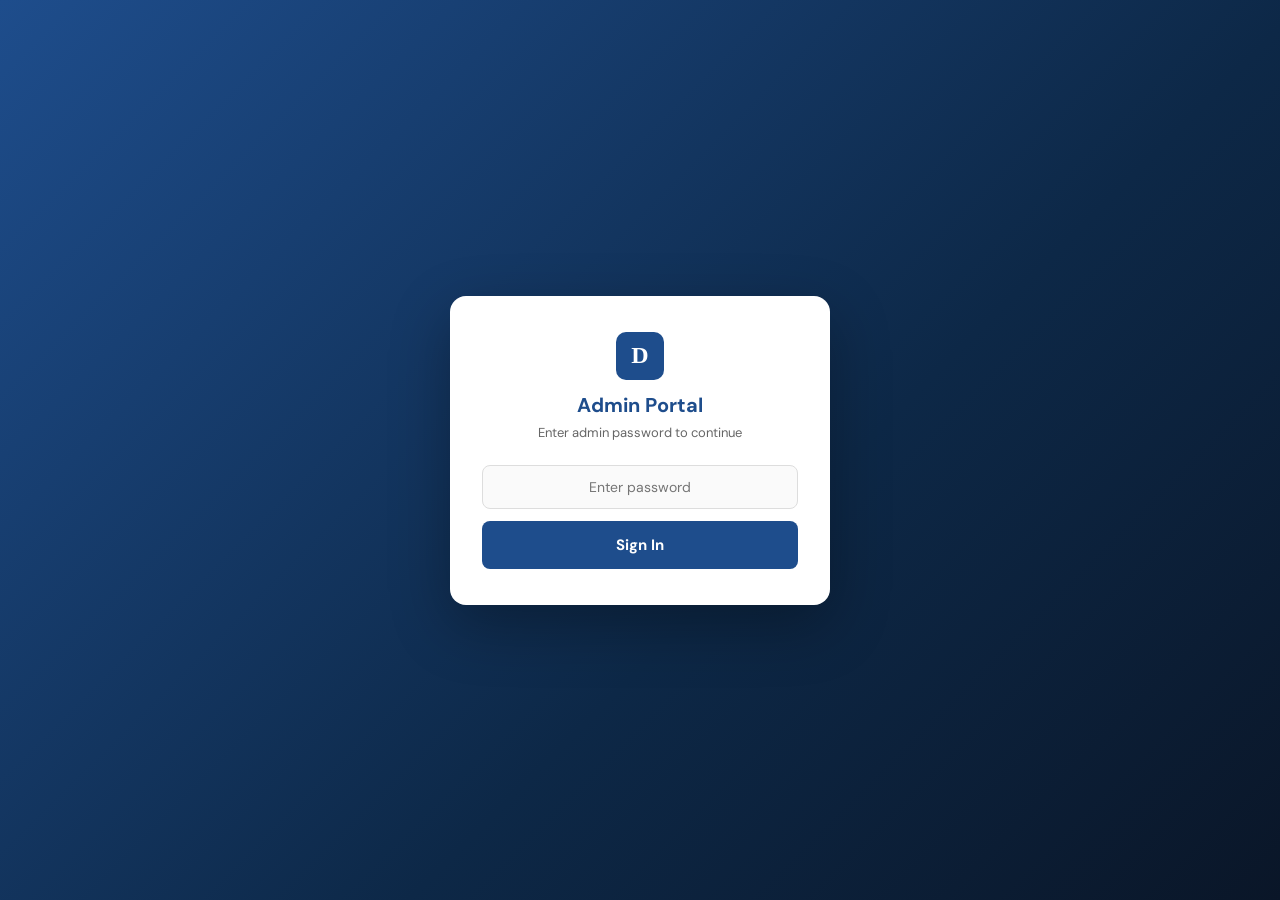
==== admin.html @ 24eaf9ef "Update GT_TOKEN in admin.html Replaced placeholder GT_TOKEN with actual token." ====
<!DOCTYPE html>
<html lang="en">
<head>
  <meta charset="UTF-8" />
  <meta name="viewport" content="width=device-width, initial-scale=1.0" />
  <title>DePaul Slot Booking — Admin</title>
  <link href="https://fonts.googleapis.com/css2?family=DM+Sans:wght@400;500;600;700&display=swap" rel="stylesheet" />
  <style>
    :root {
      --blue: #1E4D8C;
      --blue-dark: #0d2847;
      --blue-light: #e8f0fe;
      --green: #d7f0d7;
      --green-accent: #2e7d32;
      --red: #ffcdd2;
      --red-dark: #c62828;
      --mine: #bbdefb;
      --mine-dark: #1565c0;
      --bg: #f0f2f5;
      --card: #fff;
      --text: #1a1a2e;
      --muted: #666;
      --border: #e0e0e0;
    }
    * { margin: 0; padding: 0; box-sizing: border-box }
    body {
      font-family: 'DM Sans', sans-serif;
      background: var(--bg);
      color: var(--text);
      min-height: 100vh;
    }
    #login-screen {
      display: flex;
      min-height: 100vh;
      align-items: center;
      justify-content: center;
      background: linear-gradient(135deg, var(--blue) 0%, var(--blue-dark) 60%, #0a1628 100%);
      padding: 24px;
    }
    #login-screen .card {
      background: var(--card);
      border-radius: 16px;
      padding: 36px 32px;
      width: 100%;
      max-width: 380px;
      box-shadow: 0 20px 60px rgba(0,0,0,.3);
      text-align: center;
    }
    #login-screen .logo-icon {
      width: 48px; height: 48px;
      background: var(--blue);
      border-radius: 10px;
      display: flex; align-items: center; justify-content: center;
      font-size: 24px; font-weight: 700; color: #fff;
      font-family: Georgia, serif;
      margin: 0 auto 12px;
    }
    #login-screen h1 { font-size: 20px; color: var(--blue); margin-bottom: 6px; }
    #login-screen .sub { font-size: 13px; color: var(--muted); margin-bottom: 24px; }
    #login-screen input {
      width: 100%; padding: 12px 14px; font-size: 14px;
      border: 1px solid #ddd; border-radius: 8px;
      font-family: inherit; background: #fafafa;
      outline: none; text-align: center;
      margin-bottom: 12px;
    }
    #login-screen input:focus { border-color: var(--blue); background: #fff; }
    #login-screen .error { color: var(--red-dark); font-size: 12px; display: none; margin-bottom: 12px; }
    #login-screen .btn {
      width: 100%; padding: 14px 24px; font-size: 15px; font-weight: 700;
      border: none; border-radius: 8px; cursor: pointer; font-family: inherit;
      color: #fff; background: var(--blue); transition: background .2s;
    }
    #login-screen .btn:hover { background: var(--blue-dark); }
    #admin-app { display: none; }
    #admin-app.active { display: block; }
    .admin-header {
      background: var(--blue); color: #fff; padding: 16px 24px;
      display: flex; align-items: center; justify-content: space-between;
    }
    .admin-header .logo-row { display: flex; align-items: center; gap: 12px; }
    .admin-header .logo-icon {
      width: 36px; height: 36px; background: rgba(255,255,255,.15);
      border-radius: 8px; display: flex; align-items: center; justify-content: center;
      font-size: 18px; font-weight: 700; font-family: Georgia, serif;
    }
    .admin-header h1 { font-size: 16px; font-weight: 700; }
    .admin-header .right { display: flex; align-items: center; gap: 16px; }
    .admin-header .logout {
      background: rgba(255,255,255,.15); border: 1px solid rgba(255,255,255,.3);
      color: #fff; padding: 6px 14px; border-radius: 6px;
      font-size: 13px; cursor: pointer; font-family: inherit; font-weight: 600;
      transition: background .2s;
    }
    .admin-header .logout:hover { background: rgba(255,255,255,.25); }
    .tabs {
      background: #fff; border-bottom: 1px solid var(--border);
      display: flex; padding: 0 24px;
    }
    .tab {
      padding: 14px 20px; font-size: 14px; font-weight: 600;
      color: var(--muted); cursor: pointer; border-bottom: 2px solid transparent;
      transition: all .15s;
    }
    .tab:hover { color: var(--blue); }
    .tab.active { color: var(--blue); border-bottom-color: var(--blue); }
    .tab-content { display: none; padding: 24px; }
    .tab-content.active { display: block; }
    .stats-grid {
      display: grid; grid-template-columns: repeat(auto-fit, minmax(180px, 1fr));
      gap: 16px; margin-bottom: 24px;
    }
    .stat-card {
      background: #fff; border-radius: 12px; padding: 20px;
      box-shadow: 0 2px 8px rgba(0,0,0,.06);
    }
    .stat-card .stat-label { font-size: 12px; color: var(--muted); font-weight: 600; text-transform: uppercase; letter-spacing: .5px; }
    .stat-card .stat-value { font-size: 28px; font-weight: 700; color: var(--blue); margin-top: 4px; }
    .stat-card .stat-sub { font-size: 11px; color: var(--muted); margin-top: 4px; }
    .card-panel { background: #fff; border-radius: 12px; padding: 20px; box-shadow: 0 2px 8px rgba(0,0,0,.06); margin-bottom: 24px; }
    .card-panel h2 { font-size: 15px; font-weight: 700; color: var(--text); margin-bottom: 16px; }
    .booking-item {
      display: flex; justify-content: space-between; align-items: center;
      padding: 12px 0; border-bottom: 1px solid #f0f0f0;
    }
    .booking-item:last-child { border-bottom: none; }
    .booking-item .info { display: flex; flex-direction: column; gap: 2px; }
    .booking-item .bname { font-size: 14px; font-weight: 600; color: var(--text); }
    .booking-item .bdetail { font-size: 12px; color: var(--muted); }
    .booking-item .badge {
      padding: 4px 10px; border-radius: 20px; font-size: 11px; font-weight: 600;
      background: var(--blue-light); color: var(--blue);
    }
    .table-wrap { background: #fff; border-radius: 12px; box-shadow: 0 2px 8px rgba(0,0,0,.06); overflow: hidden; }
    .table-header {
      padding: 16px 20px; border-bottom: 1px solid var(--border);
      display: flex; justify-content: space-between; align-items: center;
      flex-wrap: wrap; gap: 12px;
    }
    .table-header h2 { font-size: 15px; font-weight: 700; }
    .table-actions { display: flex; gap: 10px; flex-wrap: wrap; }
    .table-actions button {
      padding: 8px 14px; font-size: 12px; font-weight: 600;
      border: 1px solid var(--border); border-radius: 6px;
      background: #fff; cursor: pointer; font-family: inherit;
      display: flex; align-items: center; gap: 6px;
      transition: all .15s;
    }
    .table-actions button:hover { border-color: var(--blue); color: var(--blue); }
    .search-bar {
      padding: 12px 20px; border-bottom: 1px solid var(--border);
      display: flex; align-items: center; gap: 10px;
    }
    .search-bar input {
      flex: 1; min-width: 200px; padding: 8px 12px; font-size: 13px;
      border: 1px solid var(--border); border-radius: 6px;
      font-family: inherit; outline: none;
    }
    .search-bar input:focus { border-color: var(--blue); }
    table { width: 100%; border-collapse: collapse; min-width: 700px; }
    thead th {
      text-align: left; padding: 10px 16px; font-size: 11px; font-weight: 700;
      color: var(--muted); text-transform: uppercase; letter-spacing: .5px;
      background: #f8f9fb; border-bottom: 1px solid var(--border);
    }
    tbody tr:hover { background: #f8f9fb; }
    tbody td { padding: 12px 16px; font-size: 13px; border-bottom: 1px solid #f0f0f0; vertical-align: top; }
    tbody tr:last-child td { border-bottom: none; }
    .row-actions { display: flex; gap: 6px; }
    .row-actions button {
      padding: 4px 8px; font-size: 11px; font-weight: 600;
      border: 1px solid var(--border); border-radius: 4px;
      cursor: pointer; font-family: inherit; background: #fff;
      transition: all .15s;
    }
    .row-actions .edit-btn:hover { border-color: var(--blue); color: var(--blue); }
    .row-actions .del-btn { color: var(--red-dark); }
    .row-actions .del-btn:hover { border-color: var(--red-dark); background: var(--red); }
    .modal-overlay {
      position: fixed; inset: 0; background: rgba(0,0,0,.4);
      display: none; align-items: center; justify-content: center;
      z-index: 100; padding: 24px;
    }
    .modal-overlay.on { display: flex; }
    .modal {
      background: #fff; border-radius: 12px; padding: 24px;
      width: 100%; max-width: 480px; box-shadow: 0 20px 60px rgba(0,0,0,.2);
      max-height: 90vh; overflow-y: auto;
    }
    .modal h2 { font-size: 16px; font-weight: 700; color: var(--blue); margin-bottom: 16px; }
    .modal .field { margin-bottom: 12px; }
    .modal .field label { display: block; font-size: 12px; font-weight: 600; color: #444; margin-bottom: 4px; }
    .modal .field input, .modal .field textarea, .modal .field select {
      width: 100%; padding: 10px 12px; font-size: 13px;
      border: 1px solid #ddd; border-radius: 6px;
      font-family: inherit; outline: none; background: #fafafa;
    }
    .modal .field input:focus, .modal .field textarea:focus, .modal .field select:focus { border-color: var(--blue); background: #fff; }
    .modal-btns { display: flex; gap: 8px; margin-top: 16px; }
    .modal-btns .btn {
      flex: 1; padding: 10px; font-size: 13px; font-weight: 700;
      border: none; border-radius: 6px; cursor: pointer; font-family: inherit;
      transition: background .2s;
    }
    .modal-btns .btn-primary { background: var(--blue); color: #fff; }
    .modal-btns .btn-primary:hover { background: var(--blue-dark); }
    .modal-btns .btn-cancel { background: #f0f0f0; color: var(--text); }
    .modal-btns .btn-cancel:hover { background: #e0e0e0; }
    .loading-overlay {
      position: fixed; inset: 0; background: rgba(240,242,245,.92);
      display: none; align-items: center; justify-content: center;
      z-index: 200; flex-direction: column; gap: 12px;
    }
    .loading-overlay.on { display: flex; }
    .spinner {
      width: 36px; height: 36px;
      border: 3px solid #ddd; border-top-color: var(--blue);
      border-radius: 50%; animation: spin .6s linear infinite;
    }
    .loading-text { font-size: 13px; color: var(--muted); }
    @keyframes spin { to { transform: rotate(360deg); } }
    .toast {
      position: fixed; bottom: 24px; left: 50%; transform: translateX(-50%);
      background: #333; color: #fff; padding: 12px 24px;
      border-radius: 8px; font-size: 13px; z-index: 300;
      display: none;
    }
    .avail-grid {
      display: grid; grid-template-columns: repeat(auto-fit, minmax(200px, 1fr));
      gap: 16px;
    }
    .avail-card {
      background: #fff; border-radius: 12px; padding: 16px;
      box-shadow: 0 2px 8px rgba(0,0,0,.06);
    }
    .avail-card h3 { font-size: 14px; font-weight: 700; margin-bottom: 12px; color: var(--blue); }
    .slot-toggle { display: flex; justify-content: space-between; align-items: center; padding: 6px 0; border-bottom: 1px solid #f0f0f0; }
    .slot-toggle:last-child { border-bottom: none; }
    .slot-toggle .slot-time { font-size: 12px; font-weight: 600; }
    .empty-state {
      text-align: center; padding: 40px; color: var(--muted);
      font-size: 13px;
    }
    .taken-name { font-size: 11px; color: var(--red-dark); font-weight: 600; }
    .open-label { font-size: 11px; color: var(--green-accent); }
    @media(max-width: 600px) {
      .table-header { flex-direction: column; align-items: flex-start; }
      .stats-grid { grid-template-columns: repeat(2, 1fr); }
    }
  </style>
</head>
<body>

  <!-- Login Screen -->
  <div id="login-screen">
    <div class="card">
      <div class="logo-icon">D</div>
      <h1>Admin Portal</h1>
      <p class="sub">Enter admin password to continue</p>
      <input type="password" id="admin-pass" placeholder="Enter password" onkeydown="if(event.key==='Enter')attemptLogin()" />
      <div class="error" id="login-error">Incorrect password. Try again.</div>
      <button class="btn" onclick="attemptLogin()">Sign In</button>
    </div>
  </div>

  <!-- Admin App -->
  <div id="admin-app">
    <div class="admin-header">
      <div class="logo-row">
        <div class="logo-icon">D</div>
        <h1>DePaul Slot Booking — Admin</h1>
      </div>
      <div class="right">
        <button class="logout" onclick="logout()">Sign Out</button>
      </div>
    </div>

    <div class="tabs">
      <div class="tab active" onclick="switchTab('overview')">Overview</div>
      <div class="tab" onclick="switchTab('bookings')">Bookings</div>
      <div class="tab" onclick="switchTab('availability')">Availability</div>
    </div>

    <!-- Overview Tab -->
    <div id="tab-overview" class="tab-content active">
      <div class="stats-grid" id="stats-grid"></div>
      <div class="card-panel">
        <h2>Recent Bookings</h2>
        <div id="recent-list"></div>
      </div>
    </div>

    <!-- Bookings Tab -->
    <div id="tab-bookings" class="tab-content">
      <div class="table-wrap">
        <div class="table-header">
          <h2>All Bookings</h2>
          <div class="table-actions">
            <button onclick="openCreateModal()">Add Booking</button>
            <button onclick="exportCSV()">Download CSV</button>
          </div>
        </div>
        <div class="search-bar">
          <input type="text" id="search-input" placeholder="Search by name, email, course..." oninput="renderBookingsTable()" />
        </div>
        <div style="overflow-x:auto">
          <table>
            <thead>
              <tr>
                <th>Name</th>
                <th>Email</th>
                <th>Date</th>
                <th>Time</th>
                <th>Course</th>
                <th>Subject</th>
                <th>Actions</th>
              </tr>
            </thead>
            <tbody id="bookings-tbody"></tbody>
          </table>
        </div>
      </div>
    </div>

    <!-- Availability Tab -->
    <div id="tab-availability" class="tab-content">
      <div class="avail-grid" id="avail-grid"></div>
    </div>
  </div>

  <!-- Create Booking Modal -->
  <div class="modal-overlay" id="create-modal">
    <div class="modal">
      <h2>Add Booking</h2>
      <div class="field"><label>Name *</label><input type="text" id="create-name" placeholder="Full name" /></div>
      <div class="field"><label>Email *</label><input type="email" id="create-email" placeholder="@depaul.edu" /></div>
      <div class="field"><label>Student ID *</label><input type="text" id="create-studentId" placeholder="Student ID" /></div>
      <div class="field"><label>Course *</label><input type="text" id="create-course" placeholder="e.g. CSC 555 - Mining Big Data" /></div>
      <div class="field"><label>Subject *</label><input type="text" id="create-subject" placeholder="e.g. Project Review" /></div>
      <div class="field"><label>Reason</label><textarea id="create-reason" rows="2" placeholder="Brief reason for the appointment"></textarea></div>
      <div class="field">
        <label>Date *</label>
        <select id="create-date">
          <option value="">Select a date</option>
        </select>
      </div>
      <div class="field">
        <label>Time Slot *</label>
        <select id="create-slot">
          <option value="">Select a time slot</option>
        </select>
      </div>
      <div class="modal-btns">
        <button class="btn btn-cancel" onclick="closeCreateModal()">Cancel</button>
        <button class="btn btn-primary" onclick="saveCreate()">Add Booking</button>
      </div>
    </div>
  </div>

  <!-- Edit Modal -->
  <div class="modal-overlay" id="edit-modal">
    <div class="modal">
      <h2>Edit Booking</h2>
      <input type="hidden" id="edit-id" />
      <div class="field"><label>Name</label><input type="text" id="edit-name" /></div>
      <div class="field"><label>Email</label><input type="email" id="edit-email" /></div>
      <div class="field"><label>Student ID</label><input type="text" id="edit-studentId" /></div>
      <div class="field"><label>Course</label><input type="text" id="edit-course" /></div>
      <div class="field"><label>Subject</label><input type="text" id="edit-subject" /></div>
      <div class="field"><label>Reason</label><textarea id="edit-reason" rows="3"></textarea></div>
      <div class="modal-btns">
        <button class="btn btn-cancel" onclick="closeEditModal()">Cancel</button>
        <button class="btn btn-primary" onclick="saveEdit()">Save Changes</button>
      </div>
    </div>
  </div>

  <!-- Delete Confirm Modal -->
  <div class="modal-overlay" id="del-modal">
    <div class="modal" style="max-width:360px; text-align:center">
      <h2>Delete Booking?</h2>
      <p style="font-size:13px; color:var(--muted); margin-bottom:16px">This action cannot be undone.</p>
      <input type="hidden" id="del-id" />
      <div class="modal-btns">
        <button class="btn btn-cancel" onclick="closeDelModal()">Cancel</button>
        <button class="btn btn-primary" style="background:var(--red-dark)" onclick="confirmDelete()">Delete</button>
      </div>
    </div>
  </div>

  <div class="loading-overlay" id="loading">
    <div class="spinner"></div>
    <div class="loading-text" id="loading-text">Loading...</div>
  </div>
  <div class="toast" id="toast"></div>

  <script>
    const CONFIG = {
      ADMIN_PASSWORD: 'admin123',
      GITHUB_OWNER: 'betahubdepaul-byte',
      GITHUB_REPO: 'depaul-slot-booking',
      GITHUB_BRANCH: 'main',
      DATA_PATH: 'data/bookings.json',
      GT_TOKEN: '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',
    };

    let bookings = [];
    let fileSha = null;

    function attemptLogin() {
      const pass = document.getElementById('admin-pass').value;
      if (pass === CONFIG.ADMIN_PASSWORD) {
        document.getElementById('login-screen').style.display = 'none';
        document.getElementById('admin-app').classList.add('active');
        loadBookings();
      } else {
        document.getElementById('login-error').style.display = 'block';
      }
    }

    function logout() {
      document.getElementById('admin-app').classList.remove('active');
      document.getElementById('login-screen').style.display = 'flex';
      document.getElementById('admin-pass').value = '';
      document.getElementById('login-error').style.display = 'none';
    }

    function switchTab(name) {
      document.querySelectorAll('.tab').forEach(t => t.classList.remove('active'));
      document.querySelectorAll('.tab-content').forEach(t => t.classList.remove('active'));
      document.querySelector(`.tab[onclick="switchTab('${name}')"]`).classList.add('active');
      document.getElementById(`tab-${name}`).classList.add('active');
      if (name === 'overview') renderOverview();
      if (name === 'bookings') renderBookingsTable();
      if (name === 'availability') renderAvailability();
    }

    function openCreateModal() {
      const dateSelect = document.getElementById('create-date');
      const slotSelect = document.getElementById('create-slot');
      dateSelect.innerHTML = '<option value="">Select a date</option>';
      slotSelect.innerHTML = '<option value="">Select a time slot</option>';

      const today = new Date();
      today.setHours(0, 0, 0, 0);
      let count = 0, i = 0;
      while (count < 30) {
        const d = new Date(today);
        d.setDate(d.getDate() + i++);
        if (d.getDay() !== 0 && d.getDay() !== 6) {
          const opts = d.toLocaleDateString('en-US', { weekday: 'short', month: 'short', day: 'numeric' });
          dateSelect.innerHTML += `<option value="${d.toISOString().split('T')[0]}">${opts}</option>`;
          count++;
        }
      }

      getTimeSlots().forEach(sl => {
        slotSelect.innerHTML += `<option value="${sl.id}|${sl.range}">${sl.range}</option>`;
      });

      document.getElementById('create-name').value = '';
      document.getElementById('create-email').value = '';
      document.getElementById('create-studentId').value = '';
      document.getElementById('create-course').value = '';
      document.getElementById('create-subject').value = '';
      document.getElementById('create-reason').value = '';
      document.getElementById('create-modal').classList.add('on');
    }

    function closeCreateModal() {
      document.getElementById('create-modal').classList.remove('on');
    }

    async function saveCreate() {
      const name = document.getElementById('create-name').value.trim();
      const email = document.getElementById('create-email').value.trim();
      const studentId = document.getElementById('create-studentId').value.trim();
      const course = document.getElementById('create-course').value.trim();
      const subject = document.getElementById('create-subject').value.trim();
      const reason = document.getElementById('create-reason').value.trim();
      const dateVal = document.getElementById('create-date').value;
      const slotVal = document.getElementById('create-slot').value;

      if (!name || !email || !studentId || !course || !subject || !dateVal || !slotVal) {
        toast('Please fill in all required fields.'); return;
      }
      if (!email.endsWith('@depaul.edu')) {
        toast('Email must be @depaul.edu'); return;
      }

      const [slotId, timeRange] = slotVal.split('|');
      const dayDate = new Date(dateVal + 'T00:00:00');
      const dayName = ['Sunday','Monday','Tuesday','Wednesday','Thursday','Friday','Saturday'][dayDate.getDay()];
      const dayDisplay = dayDate.toLocaleDateString('en-US', { month: 'short', day: 'numeric', year: 'numeric' });

      if (bookings.find(b => b.dayDate === dateVal && b.slotId === slotId)) {
        toast('This slot is already booked.'); return;
      }

      const booking = {
        id: Date.now().toString(),
        name, email, studentId, course, subject, reason,
        day: dayName, dayDate, dayDisplay,
        slotId, timeRange,
        bookedAt: new Date().toISOString(),
      };

      bookings.push(booking);
      await saveBookings(booking);
      closeCreateModal();
      renderBookingsTable();
      renderOverview();
      toast('Booking added successfully.');
    }

    function renderOverview() {
      const today = new Date().toISOString().split('T')[0];
      const weekEnd = new Date();
      weekEnd.setDate(weekEnd.getDate() + 7);
      const weekEndStr = weekEnd.toISOString().split('T')[0];

      const todayCount = bookings.filter(b => b.dayDate === today).length;
      const weekCount = bookings.filter(b => b.dayDate >= today && b.dayDate <= weekEndStr).length;
      const recent = [...bookings].sort((a, b) => new Date(b.bookedAt) - new Date(a.bookedAt)).slice(0, 5);

      document.getElementById('stats-grid').innerHTML = `
        <div class="stat-card">
          <div class="stat-label">Total Bookings</div>
          <div class="stat-value">${bookings.length}</div>
          <div class="stat-sub">All time</div>
        </div>
        <div class="stat-card">
          <div class="stat-label">Today</div>
          <div class="stat-value">${todayCount}</div>
          <div class="stat-sub">${new Date().toLocaleDateString('en-US', { weekday:'long', month:'short', day:'numeric' })}</div>
        </div>
        <div class="stat-card">
          <div class="stat-label">Next 7 Days</div>
          <div class="stat-value">${weekCount}</div>
          <div class="stat-sub">${weekEnd.toLocaleDateString('en-US', { month:'short', day:'numeric' })}</div>
        </div>
        <div class="stat-card">
          <div class="stat-label">Available Slots</div>
          <div class="stat-value">${144 - bookings.length}</div>
          <div class="stat-sub">12 slots/day (Mon-Fri)</div>
        </div>`;

      if (recent.length === 0) {
        document.getElementById('recent-list').innerHTML = '<div class="empty-state">No bookings yet.</div>';
      } else {
        document.getElementById('recent-list').innerHTML = recent.map(b => `
          <div class="booking-item">
            <div class="info">
              <div class="bname">${b.name}</div>
              <div class="bdetail">${b.day}, ${b.dayDisplay} · ${b.timeRange} · ${b.subject}</div>
            </div>
            <span class="badge">${b.course.split(' - ')[0]}</span>
          </div>`).join('');
      }
    }

    function renderBookingsTable() {
      const q = document.getElementById('search-input').value.toLowerCase();
      const filtered = bookings.filter(b =>
        !q || b.name.toLowerCase().includes(q) || b.email.toLowerCase().includes(q) ||
        b.course.toLowerCase().includes(q) || b.subject.toLowerCase().includes(q)
      );
      const sorted = [...filtered].sort((a, b) => new Date(b.bookedAt) - new Date(a.bookedAt));

      if (sorted.length === 0) {
        document.getElementById('bookings-tbody').innerHTML = '<tr><td colspan="7" style="text-align:center;padding:24px;color:var(--muted)">No bookings found.</td></tr>';
        return;
      }

      document.getElementById('bookings-tbody').innerHTML = sorted.map(b => `
        <tr>
          <td><strong>${b.name}</strong><br><span style="color:var(--muted);font-size:11px">${b.studentId}</span></td>
          <td>${b.email}</td>
          <td>${b.day}<br><span style="color:var(--muted);font-size:11px">${b.dayDisplay}</span></td>
          <td>${b.timeRange}</td>
          <td>${b.course.split(' - ')[0]}</td>
          <td>${b.subject}</td>
          <td>
            <div class="row-actions">
              <button class="edit-btn" onclick="openEditModal('${b.id}')">Edit</button>
              <button class="del-btn" onclick="openDelModal('${b.id}')">Delete</button>
            </div>
          </td>
        </tr>`).join('');
    }

    function openEditModal(id) {
      const b = bookings.find(b => b.id === id);
      if (!b) return;
      document.getElementById('edit-id').value = id;
      document.getElementById('edit-name').value = b.name;
      document.getElementById('edit-email').value = b.email;
      document.getElementById('edit-studentId').value = b.studentId;
      document.getElementById('edit-course').value = b.course;
      document.getElementById('edit-subject').value = b.subject;
      document.getElementById('edit-reason').value = b.reason;
      document.getElementById('edit-modal').classList.add('on');
    }

    function closeEditModal() {
      document.getElementById('edit-modal').classList.remove('on');
    }

    async function saveEdit() {
      const id = document.getElementById('edit-id').value;
      const idx = bookings.findIndex(b => b.id === id);
      if (idx === -1) return;

      const name = document.getElementById('edit-name').value.trim();
      const email = document.getElementById('edit-email').value.trim();
      const studentId = document.getElementById('edit-studentId').value.trim();
      const course = document.getElementById('edit-course').value.trim();
      const subject = document.getElementById('edit-subject').value.trim();
      const reason = document.getElementById('edit-reason').value.trim();

      if (!name || !email || !studentId || !course || !subject) {
        toast('Please fill in all required fields.'); return;
      }
      if (!email.endsWith('@depaul.edu')) {
        toast('Email must be @depaul.edu'); return;
      }

      const updated = {
        ...bookings[idx],
        name, email, studentId, course, subject, reason,
      };

      bookings[idx] = updated;
      await saveBookings(updated);
      closeEditModal();
      renderBookingsTable();
      renderOverview();
      toast('Booking updated successfully.');
    }

    function openDelModal(id) {
      document.getElementById('del-id').value = id;
      document.getElementById('del-modal').classList.add('on');
    }

    function closeDelModal() {
      document.getElementById('del-modal').classList.remove('on');
    }

    async function confirmDelete() {
      const id = document.getElementById('del-id').value;
      const b = bookings.find(b => b.id === id);
      bookings = bookings.filter(b => b.id !== id);
      await saveBookings(b);
      closeDelModal();
      renderBookingsTable();
      renderOverview();
      toast('Booking deleted.');
    }

    function exportCSV() {
      const headers = ['Name', 'Email', 'Student ID', 'Course', 'Subject', 'Reason', 'Date', 'Time', 'Booked At'];
      const rows = bookings.map(b => [b.name, b.email, b.studentId, b.course, b.subject, b.reason, b.dayDate, b.timeRange, b.bookedAt]);
      const csv = [headers, ...rows].map(r => r.map(v => `"${(v||'').replace(/"/g,'""')}"`).join(',')).join('\n');
      const blob = new Blob([csv], { type: 'text/csv' });
      const url = URL.createObjectURL(blob);
      const a = document.createElement('a'); a.href = url;
      a.download = `bookings-${new Date().toISOString().split('T')[0]}.csv`;
      a.click();
      URL.revokeObjectURL(url);
    }

    function renderAvailability() {
      const nextDays = [];
      const today = new Date();
      today.setHours(0, 0, 0, 0);
      for (let i = 0; i < 14; i++) {
        const d = new Date(today);
        d.setDate(d.getDate() + i);
        if (d.getDay() !== 0 && d.getDay() !== 6) {
          nextDays.push(d);
        }
      }

      const slots = getTimeSlots();

      document.getElementById('avail-grid').innerHTML = nextDays.map(day => {
        const dateStr = day.toISOString().split('T')[0];
        const dayName = day.toLocaleDateString('en-US', { weekday: 'short' });
        const dayBookings = bookings.filter(b => b.dayDate === dateStr);
        const bookedSlots = new Set(dayBookings.map(b => b.slotId));

        return `
          <div class="avail-card">
            <h3>${dayName} ${day.toLocaleDateString('en-US', { month: 'short', day: 'numeric' })}</h3>
            ${slots.map(sl => {
              const taken = bookedSlots.has(sl.id);
              const bk = dayBookings.find(b => b.slotId === sl.id);
              return `
                <div class="slot-toggle">
                  <span class="slot-time">${sl.range}</span>
                  ${taken
                    ? `<span class="taken-name">${bk.name}</span>`
                    : `<span class="open-label">Open</span>`}
                </div>`;
            }).join('')}
          </div>`;
      }).join('');
    }

    function getTimeSlots() {
      const s = [];
      for (let h = 10; h < 16; h++) {
        for (let m = 0; m < 60; m += 30) {
          const sh = String(h).padStart(2, '0');
          const sm = String(m).padStart(2, '0');
          const et = h * 60 + m + 30;
          const eh = String(Math.floor(et / 60)).padStart(2, '0');
          const em = String(et % 60).padStart(2, '0');
          s.push({ range: `${sh}:${sm} – ${eh}:${em}`, id: `${sh}${sm}` });
        }
      }
      return s;
    }

    function ghURL() {
      return `https://api.github.com/repos/${CONFIG.GITHUB_OWNER}/${CONFIG.GITHUB_REPO}/contents/${CONFIG.DATA_PATH}`;
    }
    function ghHeaders() {
      const h = { 'Accept': 'application/vnd.github.v3+json' };
      if (CONFIG.GT_TOKEN) h['Authorization'] = `Bearer ${CONFIG.GT_TOKEN}`;
      return h;
    }

    async function loadBookings() {
      setLoading(true, 'Loading bookings...');
      try {
        const res = await fetch(ghURL() + '?ref=' + CONFIG.GITHUB_BRANCH, { headers: ghHeaders() });
        if (res.ok) {
          const data = await res.json();
          fileSha = data.sha;
          bookings = JSON.parse(decodeURIComponent(atob(data.content.replace(/\n/g, ''))));
        } else {
          await loadRaw();
        }
      } catch { await loadRaw(); }
      setLoading(false);
      renderOverview();
    }

    async function loadRaw() {
      try {
        const url = `https://raw.githubusercontent.com/${CONFIG.GITHUB_OWNER}/${CONFIG.GITHUB_REPO}/${CONFIG.GITHUB_BRANCH}/${CONFIG.DATA_PATH}?t=${Date.now()}`;
        const res = await fetch(url);
        bookings = res.ok ? await res.json() : [];
      } catch { bookings = []; }
    }

    async function saveBookings(triggerBooking) {
      if (!CONFIG.GT_TOKEN) { toast('No GitHub token — changes not saved'); return; }
      const content = btoa(encodeURIComponent(JSON.stringify(bookings, null, 2)));
      const body = {
        message: `Admin: Updated bookings (${triggerBooking ? triggerBooking.name : 'edit'})`,
        content,
        branch: CONFIG.GITHUB_BRANCH,
      };
      if (fileSha) body.sha = fileSha;

      try {
        const res = await fetch(ghURL(), {
          method: 'PUT',
          headers: { ...ghHeaders(), 'Content-Type': 'application/json' },
          body: JSON.stringify(body),
        });
        if (res.ok) {
          const d = await res.json();
          fileSha = d.content.sha;
        } else {
          toast('Failed to save changes to GitHub');
        }
      } catch { toast('Network error'); }
    }

    function setLoading(on, text) {
      document.getElementById('loading').classList.toggle('on', on);
      if (text) document.getElementById('loading-text').textContent = text;
    }

    function toast(msg) {
      const t = document.getElementById('toast');
      t.textContent = msg; t.style.display = 'block';
      setTimeout(() => t.style.display = 'none', 3000);
    }
  </script>
</body>
</html>
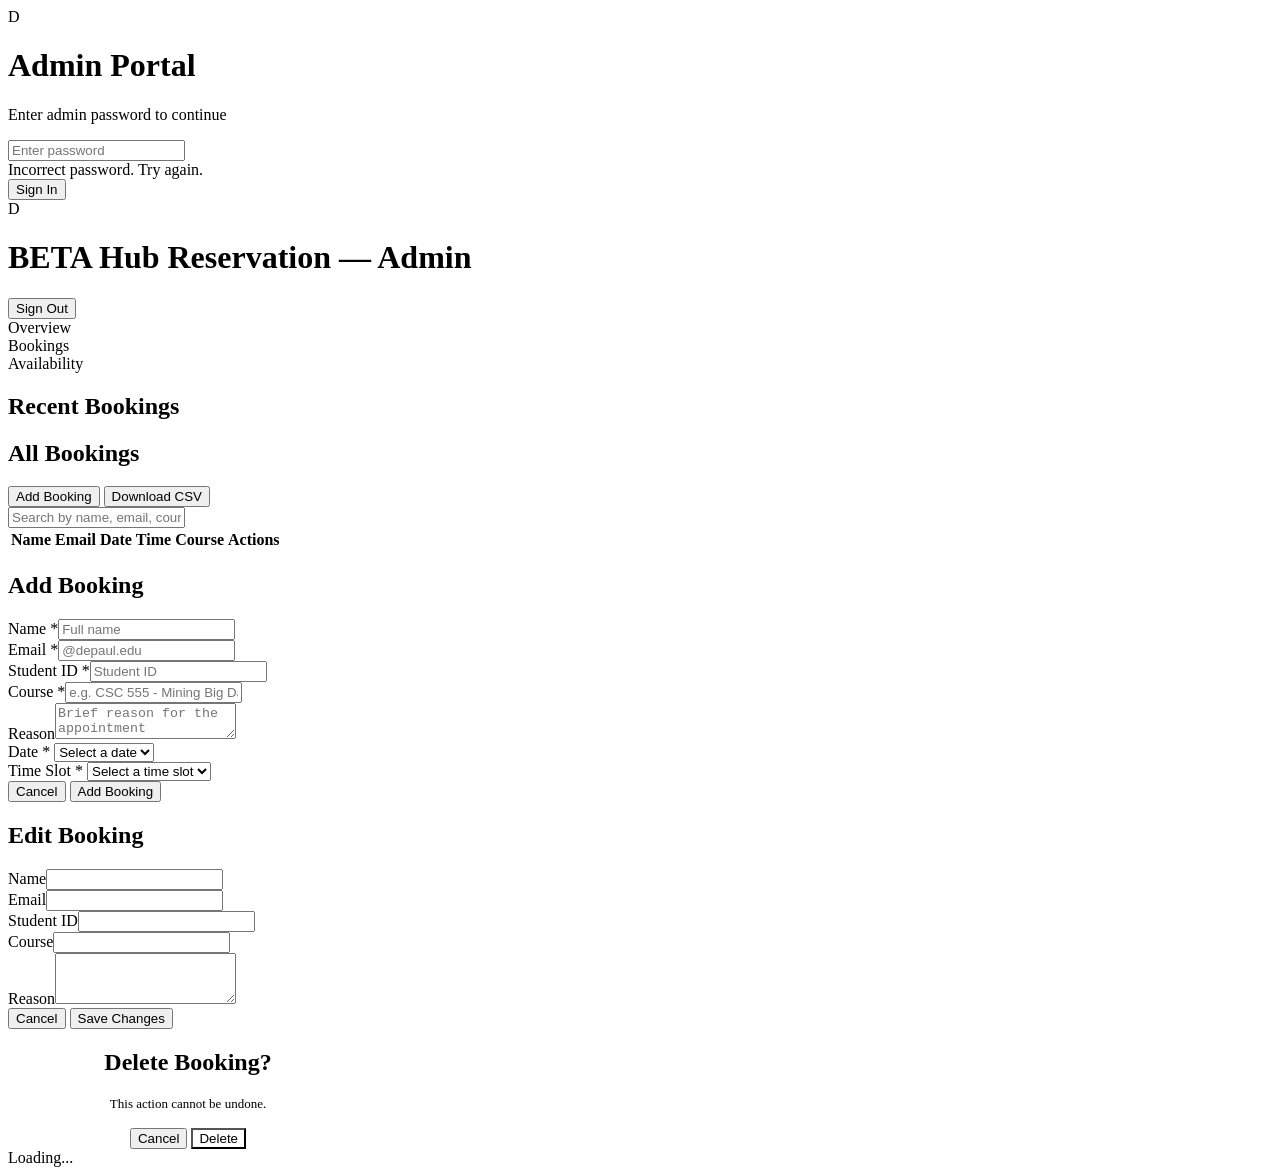
==== commit 08ad4464: "change of requirnmnets" ====
--- a/admin.html
+++ b/admin.html
@@ -3,251 +3,9 @@
 <head>
   <meta charset="UTF-8" />
   <meta name="viewport" content="width=device-width, initial-scale=1.0" />
-  <title>DePaul Slot Booking — Admin</title>
+  <title>BETA Hub Reservation — Admin</title>
   <link href="https://fonts.googleapis.com/css2?family=DM+Sans:wght@400;500;600;700&display=swap" rel="stylesheet" />
-  <style>
-    :root {
-      --blue: #1E4D8C;
-      --blue-dark: #0d2847;
-      --blue-light: #e8f0fe;
-      --green: #d7f0d7;
-      --green-accent: #2e7d32;
-      --red: #ffcdd2;
-      --red-dark: #c62828;
-      --mine: #bbdefb;
-      --mine-dark: #1565c0;
-      --bg: #f0f2f5;
-      --card: #fff;
-      --text: #1a1a2e;
-      --muted: #666;
-      --border: #e0e0e0;
-    }
-    * { margin: 0; padding: 0; box-sizing: border-box }
-    body {
-      font-family: 'DM Sans', sans-serif;
-      background: var(--bg);
-      color: var(--text);
-      min-height: 100vh;
-    }
-    #login-screen {
-      display: flex;
-      min-height: 100vh;
-      align-items: center;
-      justify-content: center;
-      background: linear-gradient(135deg, var(--blue) 0%, var(--blue-dark) 60%, #0a1628 100%);
-      padding: 24px;
-    }
-    #login-screen .card {
-      background: var(--card);
-      border-radius: 16px;
-      padding: 36px 32px;
-      width: 100%;
-      max-width: 380px;
-      box-shadow: 0 20px 60px rgba(0,0,0,.3);
-      text-align: center;
-    }
-    #login-screen .logo-icon {
-      width: 48px; height: 48px;
-      background: var(--blue);
-      border-radius: 10px;
-      display: flex; align-items: center; justify-content: center;
-      font-size: 24px; font-weight: 700; color: #fff;
-      font-family: Georgia, serif;
-      margin: 0 auto 12px;
-    }
-    #login-screen h1 { font-size: 20px; color: var(--blue); margin-bottom: 6px; }
-    #login-screen .sub { font-size: 13px; color: var(--muted); margin-bottom: 24px; }
-    #login-screen input {
-      width: 100%; padding: 12px 14px; font-size: 14px;
-      border: 1px solid #ddd; border-radius: 8px;
-      font-family: inherit; background: #fafafa;
-      outline: none; text-align: center;
-      margin-bottom: 12px;
-    }
-    #login-screen input:focus { border-color: var(--blue); background: #fff; }
-    #login-screen .error { color: var(--red-dark); font-size: 12px; display: none; margin-bottom: 12px; }
-    #login-screen .btn {
-      width: 100%; padding: 14px 24px; font-size: 15px; font-weight: 700;
-      border: none; border-radius: 8px; cursor: pointer; font-family: inherit;
-      color: #fff; background: var(--blue); transition: background .2s;
-    }
-    #login-screen .btn:hover { background: var(--blue-dark); }
-    #admin-app { display: none; }
-    #admin-app.active { display: block; }
-    .admin-header {
-      background: var(--blue); color: #fff; padding: 16px 24px;
-      display: flex; align-items: center; justify-content: space-between;
-    }
-    .admin-header .logo-row { display: flex; align-items: center; gap: 12px; }
-    .admin-header .logo-icon {
-      width: 36px; height: 36px; background: rgba(255,255,255,.15);
-      border-radius: 8px; display: flex; align-items: center; justify-content: center;
-      font-size: 18px; font-weight: 700; font-family: Georgia, serif;
-    }
-    .admin-header h1 { font-size: 16px; font-weight: 700; }
-    .admin-header .right { display: flex; align-items: center; gap: 16px; }
-    .admin-header .logout {
-      background: rgba(255,255,255,.15); border: 1px solid rgba(255,255,255,.3);
-      color: #fff; padding: 6px 14px; border-radius: 6px;
-      font-size: 13px; cursor: pointer; font-family: inherit; font-weight: 600;
-      transition: background .2s;
-    }
-    .admin-header .logout:hover { background: rgba(255,255,255,.25); }
-    .tabs {
-      background: #fff; border-bottom: 1px solid var(--border);
-      display: flex; padding: 0 24px;
-    }
-    .tab {
-      padding: 14px 20px; font-size: 14px; font-weight: 600;
-      color: var(--muted); cursor: pointer; border-bottom: 2px solid transparent;
-      transition: all .15s;
-    }
-    .tab:hover { color: var(--blue); }
-    .tab.active { color: var(--blue); border-bottom-color: var(--blue); }
-    .tab-content { display: none; padding: 24px; }
-    .tab-content.active { display: block; }
-    .stats-grid {
-      display: grid; grid-template-columns: repeat(auto-fit, minmax(180px, 1fr));
-      gap: 16px; margin-bottom: 24px;
-    }
-    .stat-card {
-      background: #fff; border-radius: 12px; padding: 20px;
-      box-shadow: 0 2px 8px rgba(0,0,0,.06);
-    }
-    .stat-card .stat-label { font-size: 12px; color: var(--muted); font-weight: 600; text-transform: uppercase; letter-spacing: .5px; }
-    .stat-card .stat-value { font-size: 28px; font-weight: 700; color: var(--blue); margin-top: 4px; }
-    .stat-card .stat-sub { font-size: 11px; color: var(--muted); margin-top: 4px; }
-    .card-panel { background: #fff; border-radius: 12px; padding: 20px; box-shadow: 0 2px 8px rgba(0,0,0,.06); margin-bottom: 24px; }
-    .card-panel h2 { font-size: 15px; font-weight: 700; color: var(--text); margin-bottom: 16px; }
-    .booking-item {
-      display: flex; justify-content: space-between; align-items: center;
-      padding: 12px 0; border-bottom: 1px solid #f0f0f0;
-    }
-    .booking-item:last-child { border-bottom: none; }
-    .booking-item .info { display: flex; flex-direction: column; gap: 2px; }
-    .booking-item .bname { font-size: 14px; font-weight: 600; color: var(--text); }
-    .booking-item .bdetail { font-size: 12px; color: var(--muted); }
-    .booking-item .badge {
-      padding: 4px 10px; border-radius: 20px; font-size: 11px; font-weight: 600;
-      background: var(--blue-light); color: var(--blue);
-    }
-    .table-wrap { background: #fff; border-radius: 12px; box-shadow: 0 2px 8px rgba(0,0,0,.06); overflow: hidden; }
-    .table-header {
-      padding: 16px 20px; border-bottom: 1px solid var(--border);
-      display: flex; justify-content: space-between; align-items: center;
-      flex-wrap: wrap; gap: 12px;
-    }
-    .table-header h2 { font-size: 15px; font-weight: 700; }
-    .table-actions { display: flex; gap: 10px; flex-wrap: wrap; }
-    .table-actions button {
-      padding: 8px 14px; font-size: 12px; font-weight: 600;
-      border: 1px solid var(--border); border-radius: 6px;
-      background: #fff; cursor: pointer; font-family: inherit;
-      display: flex; align-items: center; gap: 6px;
-      transition: all .15s;
-    }
-    .table-actions button:hover { border-color: var(--blue); color: var(--blue); }
-    .search-bar {
-      padding: 12px 20px; border-bottom: 1px solid var(--border);
-      display: flex; align-items: center; gap: 10px;
-    }
-    .search-bar input {
-      flex: 1; min-width: 200px; padding: 8px 12px; font-size: 13px;
-      border: 1px solid var(--border); border-radius: 6px;
-      font-family: inherit; outline: none;
-    }
-    .search-bar input:focus { border-color: var(--blue); }
-    table { width: 100%; border-collapse: collapse; min-width: 700px; }
-    thead th {
-      text-align: left; padding: 10px 16px; font-size: 11px; font-weight: 700;
-      color: var(--muted); text-transform: uppercase; letter-spacing: .5px;
-      background: #f8f9fb; border-bottom: 1px solid var(--border);
-    }
-    tbody tr:hover { background: #f8f9fb; }
-    tbody td { padding: 12px 16px; font-size: 13px; border-bottom: 1px solid #f0f0f0; vertical-align: top; }
-    tbody tr:last-child td { border-bottom: none; }
-    .row-actions { display: flex; gap: 6px; }
-    .row-actions button {
-      padding: 4px 8px; font-size: 11px; font-weight: 600;
-      border: 1px solid var(--border); border-radius: 4px;
-      cursor: pointer; font-family: inherit; background: #fff;
-      transition: all .15s;
-    }
-    .row-actions .edit-btn:hover { border-color: var(--blue); color: var(--blue); }
-    .row-actions .del-btn { color: var(--red-dark); }
-    .row-actions .del-btn:hover { border-color: var(--red-dark); background: var(--red); }
-    .modal-overlay {
-      position: fixed; inset: 0; background: rgba(0,0,0,.4);
-      display: none; align-items: center; justify-content: center;
-      z-index: 100; padding: 24px;
-    }
-    .modal-overlay.on { display: flex; }
-    .modal {
-      background: #fff; border-radius: 12px; padding: 24px;
-      width: 100%; max-width: 480px; box-shadow: 0 20px 60px rgba(0,0,0,.2);
-      max-height: 90vh; overflow-y: auto;
-    }
-    .modal h2 { font-size: 16px; font-weight: 700; color: var(--blue); margin-bottom: 16px; }
-    .modal .field { margin-bottom: 12px; }
-    .modal .field label { display: block; font-size: 12px; font-weight: 600; color: #444; margin-bottom: 4px; }
-    .modal .field input, .modal .field textarea, .modal .field select {
-      width: 100%; padding: 10px 12px; font-size: 13px;
-      border: 1px solid #ddd; border-radius: 6px;
-      font-family: inherit; outline: none; background: #fafafa;
-    }
-    .modal .field input:focus, .modal .field textarea:focus, .modal .field select:focus { border-color: var(--blue); background: #fff; }
-    .modal-btns { display: flex; gap: 8px; margin-top: 16px; }
-    .modal-btns .btn {
-      flex: 1; padding: 10px; font-size: 13px; font-weight: 700;
-      border: none; border-radius: 6px; cursor: pointer; font-family: inherit;
-      transition: background .2s;
-    }
-    .modal-btns .btn-primary { background: var(--blue); color: #fff; }
-    .modal-btns .btn-primary:hover { background: var(--blue-dark); }
-    .modal-btns .btn-cancel { background: #f0f0f0; color: var(--text); }
-    .modal-btns .btn-cancel:hover { background: #e0e0e0; }
-    .loading-overlay {
-      position: fixed; inset: 0; background: rgba(240,242,245,.92);
-      display: none; align-items: center; justify-content: center;
-      z-index: 200; flex-direction: column; gap: 12px;
-    }
-    .loading-overlay.on { display: flex; }
-    .spinner {
-      width: 36px; height: 36px;
-      border: 3px solid #ddd; border-top-color: var(--blue);
-      border-radius: 50%; animation: spin .6s linear infinite;
-    }
-    .loading-text { font-size: 13px; color: var(--muted); }
-    @keyframes spin { to { transform: rotate(360deg); } }
-    .toast {
-      position: fixed; bottom: 24px; left: 50%; transform: translateX(-50%);
-      background: #333; color: #fff; padding: 12px 24px;
-      border-radius: 8px; font-size: 13px; z-index: 300;
-      display: none;
-    }
-    .avail-grid {
-      display: grid; grid-template-columns: repeat(auto-fit, minmax(200px, 1fr));
-      gap: 16px;
-    }
-    .avail-card {
-      background: #fff; border-radius: 12px; padding: 16px;
-      box-shadow: 0 2px 8px rgba(0,0,0,.06);
-    }
-    .avail-card h3 { font-size: 14px; font-weight: 700; margin-bottom: 12px; color: var(--blue); }
-    .slot-toggle { display: flex; justify-content: space-between; align-items: center; padding: 6px 0; border-bottom: 1px solid #f0f0f0; }
-    .slot-toggle:last-child { border-bottom: none; }
-    .slot-toggle .slot-time { font-size: 12px; font-weight: 600; }
-    .empty-state {
-      text-align: center; padding: 40px; color: var(--muted);
-      font-size: 13px;
-    }
-    .taken-name { font-size: 11px; color: var(--red-dark); font-weight: 600; }
-    .open-label { font-size: 11px; color: var(--green-accent); }
-    @media(max-width: 600px) {
-      .table-header { flex-direction: column; align-items: flex-start; }
-      .stats-grid { grid-template-columns: repeat(2, 1fr); }
-    }
-  </style>
+  <link rel="stylesheet" href="src/admin.css" />
 </head>
 <body>
 
@@ -268,7 +26,7 @@
     <div class="admin-header">
       <div class="logo-row">
         <div class="logo-icon">D</div>
-        <h1>DePaul Slot Booking — Admin</h1>
+        <h1>BETA Hub Reservation — Admin</h1>
       </div>
       <div class="right">
         <button class="logout" onclick="logout()">Sign Out</button>
@@ -312,7 +70,6 @@
                 <th>Date</th>
                 <th>Time</th>
                 <th>Course</th>
-                <th>Subject</th>
                 <th>Actions</th>
               </tr>
             </thead>
@@ -336,7 +93,6 @@
       <div class="field"><label>Email *</label><input type="email" id="create-email" placeholder="@depaul.edu" /></div>
       <div class="field"><label>Student ID *</label><input type="text" id="create-studentId" placeholder="Student ID" /></div>
       <div class="field"><label>Course *</label><input type="text" id="create-course" placeholder="e.g. CSC 555 - Mining Big Data" /></div>
-      <div class="field"><label>Subject *</label><input type="text" id="create-subject" placeholder="e.g. Project Review" /></div>
       <div class="field"><label>Reason</label><textarea id="create-reason" rows="2" placeholder="Brief reason for the appointment"></textarea></div>
       <div class="field">
         <label>Date *</label>
@@ -366,7 +122,6 @@
       <div class="field"><label>Email</label><input type="email" id="edit-email" /></div>
       <div class="field"><label>Student ID</label><input type="text" id="edit-studentId" /></div>
       <div class="field"><label>Course</label><input type="text" id="edit-course" /></div>
-      <div class="field"><label>Subject</label><input type="text" id="edit-subject" /></div>
       <div class="field"><label>Reason</label><textarea id="edit-reason" rows="3"></textarea></div>
       <div class="modal-btns">
         <button class="btn btn-cancel" onclick="closeEditModal()">Cancel</button>
@@ -393,404 +148,6 @@
     <div class="loading-text" id="loading-text">Loading...</div>
   </div>
   <div class="toast" id="toast"></div>
-
-  <script>
-    const CONFIG = {
-      ADMIN_PASSWORD: 'admin123',
-      GITHUB_OWNER: 'betahubdepaul-byte',
-      GITHUB_REPO: 'depaul-slot-booking',
-      GITHUB_BRANCH: 'main',
-      DATA_PATH: 'data/bookings.json',
-      GT_TOKEN: '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',
-    };
-
-    let bookings = [];
-    let fileSha = null;
-
-    function attemptLogin() {
-      const pass = document.getElementById('admin-pass').value;
-      if (pass === CONFIG.ADMIN_PASSWORD) {
-        document.getElementById('login-screen').style.display = 'none';
-        document.getElementById('admin-app').classList.add('active');
-        loadBookings();
-      } else {
-        document.getElementById('login-error').style.display = 'block';
-      }
-    }
-
-    function logout() {
-      document.getElementById('admin-app').classList.remove('active');
-      document.getElementById('login-screen').style.display = 'flex';
-      document.getElementById('admin-pass').value = '';
-      document.getElementById('login-error').style.display = 'none';
-    }
-
-    function switchTab(name) {
-      document.querySelectorAll('.tab').forEach(t => t.classList.remove('active'));
-      document.querySelectorAll('.tab-content').forEach(t => t.classList.remove('active'));
-      document.querySelector(`.tab[onclick="switchTab('${name}')"]`).classList.add('active');
-      document.getElementById(`tab-${name}`).classList.add('active');
-      if (name === 'overview') renderOverview();
-      if (name === 'bookings') renderBookingsTable();
-      if (name === 'availability') renderAvailability();
-    }
-
-    function openCreateModal() {
-      const dateSelect = document.getElementById('create-date');
-      const slotSelect = document.getElementById('create-slot');
-      dateSelect.innerHTML = '<option value="">Select a date</option>';
-      slotSelect.innerHTML = '<option value="">Select a time slot</option>';
-
-      const today = new Date();
-      today.setHours(0, 0, 0, 0);
-      let count = 0, i = 0;
-      while (count < 30) {
-        const d = new Date(today);
-        d.setDate(d.getDate() + i++);
-        if (d.getDay() !== 0 && d.getDay() !== 6) {
-          const opts = d.toLocaleDateString('en-US', { weekday: 'short', month: 'short', day: 'numeric' });
-          dateSelect.innerHTML += `<option value="${d.toISOString().split('T')[0]}">${opts}</option>`;
-          count++;
-        }
-      }
-
-      getTimeSlots().forEach(sl => {
-        slotSelect.innerHTML += `<option value="${sl.id}|${sl.range}">${sl.range}</option>`;
-      });
-
-      document.getElementById('create-name').value = '';
-      document.getElementById('create-email').value = '';
-      document.getElementById('create-studentId').value = '';
-      document.getElementById('create-course').value = '';
-      document.getElementById('create-subject').value = '';
-      document.getElementById('create-reason').value = '';
-      document.getElementById('create-modal').classList.add('on');
-    }
-
-    function closeCreateModal() {
-      document.getElementById('create-modal').classList.remove('on');
-    }
-
-    async function saveCreate() {
-      const name = document.getElementById('create-name').value.trim();
-      const email = document.getElementById('create-email').value.trim();
-      const studentId = document.getElementById('create-studentId').value.trim();
-      const course = document.getElementById('create-course').value.trim();
-      const subject = document.getElementById('create-subject').value.trim();
-      const reason = document.getElementById('create-reason').value.trim();
-      const dateVal = document.getElementById('create-date').value;
-      const slotVal = document.getElementById('create-slot').value;
-
-      if (!name || !email || !studentId || !course || !subject || !dateVal || !slotVal) {
-        toast('Please fill in all required fields.'); return;
-      }
-      if (!email.endsWith('@depaul.edu')) {
-        toast('Email must be @depaul.edu'); return;
-      }
-
-      const [slotId, timeRange] = slotVal.split('|');
-      const dayDate = new Date(dateVal + 'T00:00:00');
-      const dayName = ['Sunday','Monday','Tuesday','Wednesday','Thursday','Friday','Saturday'][dayDate.getDay()];
-      const dayDisplay = dayDate.toLocaleDateString('en-US', { month: 'short', day: 'numeric', year: 'numeric' });
-
-      if (bookings.find(b => b.dayDate === dateVal && b.slotId === slotId)) {
-        toast('This slot is already booked.'); return;
-      }
-
-      const booking = {
-        id: Date.now().toString(),
-        name, email, studentId, course, subject, reason,
-        day: dayName, dayDate, dayDisplay,
-        slotId, timeRange,
-        bookedAt: new Date().toISOString(),
-      };
-
-      bookings.push(booking);
-      await saveBookings(booking);
-      closeCreateModal();
-      renderBookingsTable();
-      renderOverview();
-      toast('Booking added successfully.');
-    }
-
-    function renderOverview() {
-      const today = new Date().toISOString().split('T')[0];
-      const weekEnd = new Date();
-      weekEnd.setDate(weekEnd.getDate() + 7);
-      const weekEndStr = weekEnd.toISOString().split('T')[0];
-
-      const todayCount = bookings.filter(b => b.dayDate === today).length;
-      const weekCount = bookings.filter(b => b.dayDate >= today && b.dayDate <= weekEndStr).length;
-      const recent = [...bookings].sort((a, b) => new Date(b.bookedAt) - new Date(a.bookedAt)).slice(0, 5);
-
-      document.getElementById('stats-grid').innerHTML = `
-        <div class="stat-card">
-          <div class="stat-label">Total Bookings</div>
-          <div class="stat-value">${bookings.length}</div>
-          <div class="stat-sub">All time</div>
-        </div>
-        <div class="stat-card">
-          <div class="stat-label">Today</div>
-          <div class="stat-value">${todayCount}</div>
-          <div class="stat-sub">${new Date().toLocaleDateString('en-US', { weekday:'long', month:'short', day:'numeric' })}</div>
-        </div>
-        <div class="stat-card">
-          <div class="stat-label">Next 7 Days</div>
-          <div class="stat-value">${weekCount}</div>
-          <div class="stat-sub">${weekEnd.toLocaleDateString('en-US', { month:'short', day:'numeric' })}</div>
-        </div>
-        <div class="stat-card">
-          <div class="stat-label">Available Slots</div>
-          <div class="stat-value">${144 - bookings.length}</div>
-          <div class="stat-sub">12 slots/day (Mon-Fri)</div>
-        </div>`;
-
-      if (recent.length === 0) {
-        document.getElementById('recent-list').innerHTML = '<div class="empty-state">No bookings yet.</div>';
-      } else {
-        document.getElementById('recent-list').innerHTML = recent.map(b => `
-          <div class="booking-item">
-            <div class="info">
-              <div class="bname">${b.name}</div>
-              <div class="bdetail">${b.day}, ${b.dayDisplay} · ${b.timeRange} · ${b.subject}</div>
-            </div>
-            <span class="badge">${b.course.split(' - ')[0]}</span>
-          </div>`).join('');
-      }
-    }
-
-    function renderBookingsTable() {
-      const q = document.getElementById('search-input').value.toLowerCase();
-      const filtered = bookings.filter(b =>
-        !q || b.name.toLowerCase().includes(q) || b.email.toLowerCase().includes(q) ||
-        b.course.toLowerCase().includes(q) || b.subject.toLowerCase().includes(q)
-      );
-      const sorted = [...filtered].sort((a, b) => new Date(b.bookedAt) - new Date(a.bookedAt));
-
-      if (sorted.length === 0) {
-        document.getElementById('bookings-tbody').innerHTML = '<tr><td colspan="7" style="text-align:center;padding:24px;color:var(--muted)">No bookings found.</td></tr>';
-        return;
-      }
-
-      document.getElementById('bookings-tbody').innerHTML = sorted.map(b => `
-        <tr>
-          <td><strong>${b.name}</strong><br><span style="color:var(--muted);font-size:11px">${b.studentId}</span></td>
-          <td>${b.email}</td>
-          <td>${b.day}<br><span style="color:var(--muted);font-size:11px">${b.dayDisplay}</span></td>
-          <td>${b.timeRange}</td>
-          <td>${b.course.split(' - ')[0]}</td>
-          <td>${b.subject}</td>
-          <td>
-            <div class="row-actions">
-              <button class="edit-btn" onclick="openEditModal('${b.id}')">Edit</button>
-              <button class="del-btn" onclick="openDelModal('${b.id}')">Delete</button>
-            </div>
-          </td>
-        </tr>`).join('');
-    }
-
-    function openEditModal(id) {
-      const b = bookings.find(b => b.id === id);
-      if (!b) return;
-      document.getElementById('edit-id').value = id;
-      document.getElementById('edit-name').value = b.name;
-      document.getElementById('edit-email').value = b.email;
-      document.getElementById('edit-studentId').value = b.studentId;
-      document.getElementById('edit-course').value = b.course;
-      document.getElementById('edit-subject').value = b.subject;
-      document.getElementById('edit-reason').value = b.reason;
-      document.getElementById('edit-modal').classList.add('on');
-    }
-
-    function closeEditModal() {
-      document.getElementById('edit-modal').classList.remove('on');
-    }
-
-    async function saveEdit() {
-      const id = document.getElementById('edit-id').value;
-      const idx = bookings.findIndex(b => b.id === id);
-      if (idx === -1) return;
-
-      const name = document.getElementById('edit-name').value.trim();
-      const email = document.getElementById('edit-email').value.trim();
-      const studentId = document.getElementById('edit-studentId').value.trim();
-      const course = document.getElementById('edit-course').value.trim();
-      const subject = document.getElementById('edit-subject').value.trim();
-      const reason = document.getElementById('edit-reason').value.trim();
-
-      if (!name || !email || !studentId || !course || !subject) {
-        toast('Please fill in all required fields.'); return;
-      }
-      if (!email.endsWith('@depaul.edu')) {
-        toast('Email must be @depaul.edu'); return;
-      }
-
-      const updated = {
-        ...bookings[idx],
-        name, email, studentId, course, subject, reason,
-      };
-
-      bookings[idx] = updated;
-      await saveBookings(updated);
-      closeEditModal();
-      renderBookingsTable();
-      renderOverview();
-      toast('Booking updated successfully.');
-    }
-
-    function openDelModal(id) {
-      document.getElementById('del-id').value = id;
-      document.getElementById('del-modal').classList.add('on');
-    }
-
-    function closeDelModal() {
-      document.getElementById('del-modal').classList.remove('on');
-    }
-
-    async function confirmDelete() {
-      const id = document.getElementById('del-id').value;
-      const b = bookings.find(b => b.id === id);
-      bookings = bookings.filter(b => b.id !== id);
-      await saveBookings(b);
-      closeDelModal();
-      renderBookingsTable();
-      renderOverview();
-      toast('Booking deleted.');
-    }
-
-    function exportCSV() {
-      const headers = ['Name', 'Email', 'Student ID', 'Course', 'Subject', 'Reason', 'Date', 'Time', 'Booked At'];
-      const rows = bookings.map(b => [b.name, b.email, b.studentId, b.course, b.subject, b.reason, b.dayDate, b.timeRange, b.bookedAt]);
-      const csv = [headers, ...rows].map(r => r.map(v => `"${(v||'').replace(/"/g,'""')}"`).join(',')).join('\n');
-      const blob = new Blob([csv], { type: 'text/csv' });
-      const url = URL.createObjectURL(blob);
-      const a = document.createElement('a'); a.href = url;
-      a.download = `bookings-${new Date().toISOString().split('T')[0]}.csv`;
-      a.click();
-      URL.revokeObjectURL(url);
-    }
-
-    function renderAvailability() {
-      const nextDays = [];
-      const today = new Date();
-      today.setHours(0, 0, 0, 0);
-      for (let i = 0; i < 14; i++) {
-        const d = new Date(today);
-        d.setDate(d.getDate() + i);
-        if (d.getDay() !== 0 && d.getDay() !== 6) {
-          nextDays.push(d);
-        }
-      }
-
-      const slots = getTimeSlots();
-
-      document.getElementById('avail-grid').innerHTML = nextDays.map(day => {
-        const dateStr = day.toISOString().split('T')[0];
-        const dayName = day.toLocaleDateString('en-US', { weekday: 'short' });
-        const dayBookings = bookings.filter(b => b.dayDate === dateStr);
-        const bookedSlots = new Set(dayBookings.map(b => b.slotId));
-
-        return `
-          <div class="avail-card">
-            <h3>${dayName} ${day.toLocaleDateString('en-US', { month: 'short', day: 'numeric' })}</h3>
-            ${slots.map(sl => {
-              const taken = bookedSlots.has(sl.id);
-              const bk = dayBookings.find(b => b.slotId === sl.id);
-              return `
-                <div class="slot-toggle">
-                  <span class="slot-time">${sl.range}</span>
-                  ${taken
-                    ? `<span class="taken-name">${bk.name}</span>`
-                    : `<span class="open-label">Open</span>`}
-                </div>`;
-            }).join('')}
-          </div>`;
-      }).join('');
-    }
-
-    function getTimeSlots() {
-      const s = [];
-      for (let h = 10; h < 16; h++) {
-        for (let m = 0; m < 60; m += 30) {
-          const sh = String(h).padStart(2, '0');
-          const sm = String(m).padStart(2, '0');
-          const et = h * 60 + m + 30;
-          const eh = String(Math.floor(et / 60)).padStart(2, '0');
-          const em = String(et % 60).padStart(2, '0');
-          s.push({ range: `${sh}:${sm} – ${eh}:${em}`, id: `${sh}${sm}` });
-        }
-      }
-      return s;
-    }
-
-    function ghURL() {
-      return `https://api.github.com/repos/${CONFIG.GITHUB_OWNER}/${CONFIG.GITHUB_REPO}/contents/${CONFIG.DATA_PATH}`;
-    }
-    function ghHeaders() {
-      const h = { 'Accept': 'application/vnd.github.v3+json' };
-      if (CONFIG.GT_TOKEN) h['Authorization'] = `Bearer ${CONFIG.GT_TOKEN}`;
-      return h;
-    }
-
-    async function loadBookings() {
-      setLoading(true, 'Loading bookings...');
-      try {
-        const res = await fetch(ghURL() + '?ref=' + CONFIG.GITHUB_BRANCH, { headers: ghHeaders() });
-        if (res.ok) {
-          const data = await res.json();
-          fileSha = data.sha;
-          bookings = JSON.parse(decodeURIComponent(atob(data.content.replace(/\n/g, ''))));
-        } else {
-          await loadRaw();
-        }
-      } catch { await loadRaw(); }
-      setLoading(false);
-      renderOverview();
-    }
-
-    async function loadRaw() {
-      try {
-        const url = `https://raw.githubusercontent.com/${CONFIG.GITHUB_OWNER}/${CONFIG.GITHUB_REPO}/${CONFIG.GITHUB_BRANCH}/${CONFIG.DATA_PATH}?t=${Date.now()}`;
-        const res = await fetch(url);
-        bookings = res.ok ? await res.json() : [];
-      } catch { bookings = []; }
-    }
-
-    async function saveBookings(triggerBooking) {
-      if (!CONFIG.GT_TOKEN) { toast('No GitHub token — changes not saved'); return; }
-      const content = btoa(encodeURIComponent(JSON.stringify(bookings, null, 2)));
-      const body = {
-        message: `Admin: Updated bookings (${triggerBooking ? triggerBooking.name : 'edit'})`,
-        content,
-        branch: CONFIG.GITHUB_BRANCH,
-      };
-      if (fileSha) body.sha = fileSha;
-
-      try {
-        const res = await fetch(ghURL(), {
-          method: 'PUT',
-          headers: { ...ghHeaders(), 'Content-Type': 'application/json' },
-          body: JSON.stringify(body),
-        });
-        if (res.ok) {
-          const d = await res.json();
-          fileSha = d.content.sha;
-        } else {
-          toast('Failed to save changes to GitHub');
-        }
-      } catch { toast('Network error'); }
-    }
-
-    function setLoading(on, text) {
-      document.getElementById('loading').classList.toggle('on', on);
-      if (text) document.getElementById('loading-text').textContent = text;
-    }
-
-    function toast(msg) {
-      const t = document.getElementById('toast');
-      t.textContent = msg; t.style.display = 'block';
-      setTimeout(() => t.style.display = 'none', 3000);
-    }
-  </script>
+  <script src="src/admin.js" defer></script>
 </body>
 </html>
